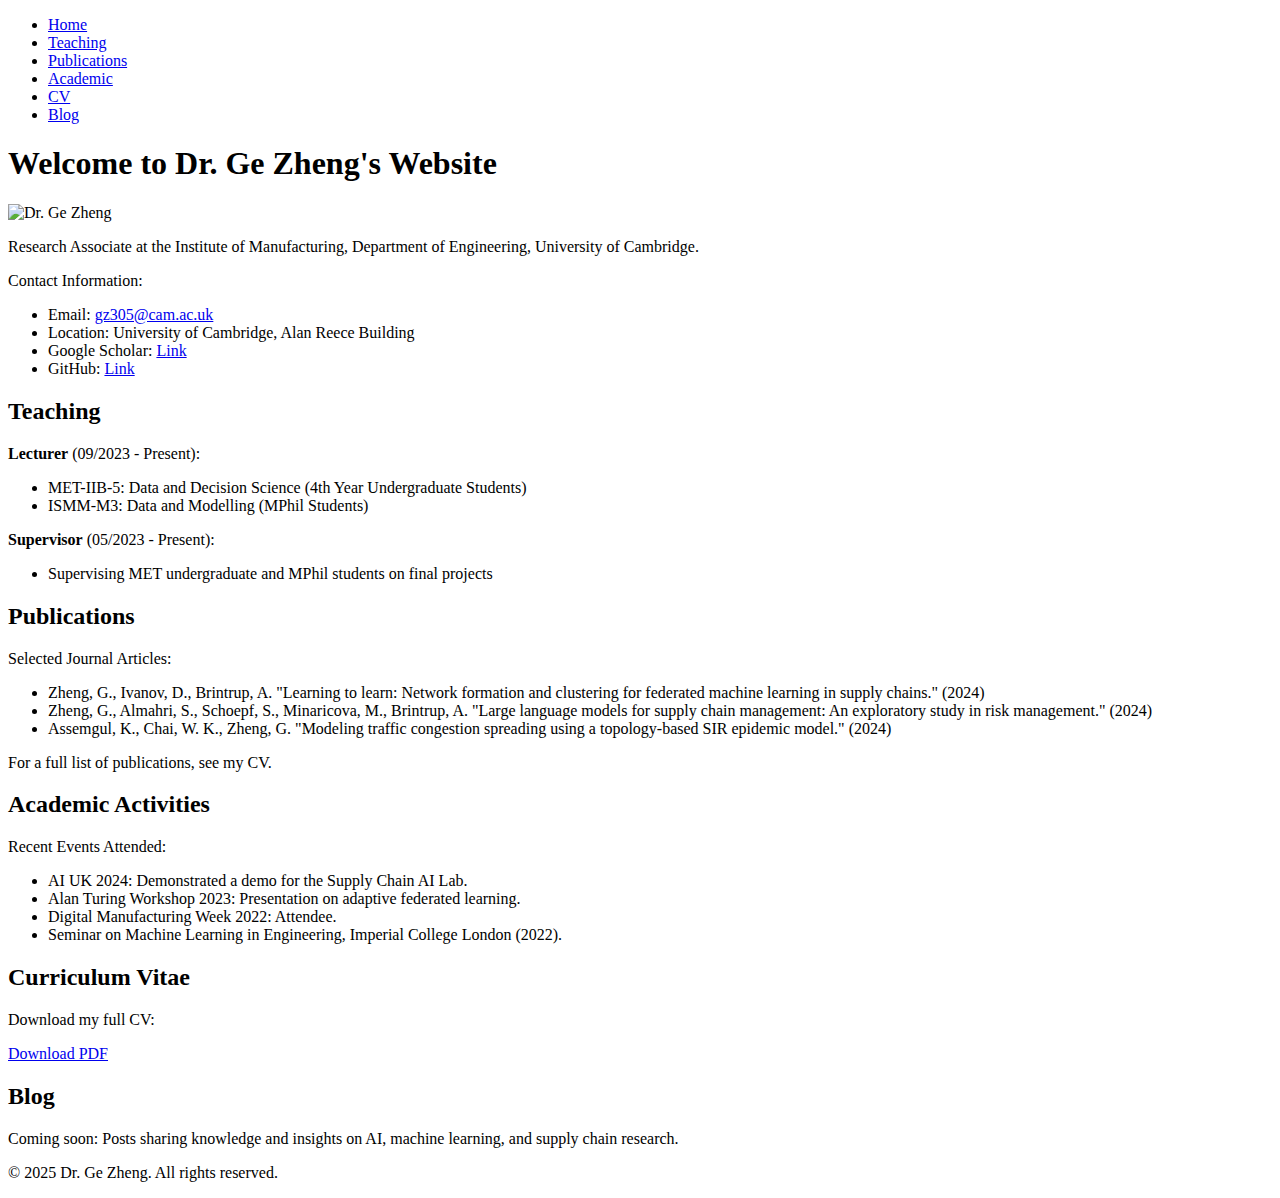
==== index.html @ 549e2636 "Create index.html" ====
<!DOCTYPE html>
<html lang="en">

<head>
    <meta charset="UTF-8">
    <meta name="viewport" content="width=device-width, initial-scale=1.0">
    <title>Dr. Ge Zheng</title>
    <link rel="stylesheet" href="styles.css">
</head>

<body>
    <header>
        <nav>
            <ul>
                <li><a href="index.html">Home</a></li>
                <li><a href="teaching.html">Teaching</a></li>
                <li><a href="publications.html">Publications</a></li>
                <li><a href="academic.html">Academic</a></li>
                <li><a href="cv.html">CV</a></li>
                <li><a href="blog.html">Blog</a></li>
            </ul>
        </nav>
    </header>

    <main>
        <!-- Home Page Content -->
        <section id="home">
            <h1>Welcome to Dr. Ge Zheng's Website</h1>
            <img src="profile.jpg" alt="Dr. Ge Zheng" />
            <p>
                Research Associate at the Institute of Manufacturing, Department of Engineering, University of Cambridge.
            </p>
            <p>Contact Information:</p>
            <ul>
                <li>Email: <a href="mailto:gz305@cam.ac.uk">gz305@cam.ac.uk</a></li>
                <li>Location: University of Cambridge, Alan Reece Building</li>
                <li>Google Scholar: <a href="#">Link</a></li>
                <li>GitHub: <a href="#">Link</a></li>
            </ul>
        </section>

        <!-- Teaching Page Content -->
        <section id="teaching">
            <h2>Teaching</h2>
            <p><strong>Lecturer</strong> (09/2023 - Present):</p>
            <ul>
                <li>MET-IIB-5: Data and Decision Science (4th Year Undergraduate Students)</li>
                <li>ISMM-M3: Data and Modelling (MPhil Students)</li>
            </ul>
            <p><strong>Supervisor</strong> (05/2023 - Present):</p>
            <ul>
                <li>Supervising MET undergraduate and MPhil students on final projects</li>
            </ul>
        </section>

        <!-- Publications Page Content -->
        <section id="publications">
            <h2>Publications</h2>
            <p>Selected Journal Articles:</p>
            <ul>
                <li>Zheng, G., Ivanov, D., Brintrup, A. "Learning to learn: Network formation and clustering for federated machine learning in supply chains." (2024)</li>
                <li>Zheng, G., Almahri, S., Schoepf, S., Minaricova, M., Brintrup, A. "Large language models for supply chain management: An exploratory study in risk management." (2024)</li>
                <li>Assemgul, K., Chai, W. K., Zheng, G. "Modeling traffic congestion spreading using a topology-based SIR epidemic model." (2024)</li>
            </ul>
            <p>For a full list of publications, see my CV.</p>
        </section>

        <!-- Academic Page Content -->
        <section id="academic">
            <h2>Academic Activities</h2>
            <p>Recent Events Attended:</p>
            <ul>
                <li>AI UK 2024: Demonstrated a demo for the Supply Chain AI Lab.</li>
                <li>Alan Turing Workshop 2023: Presentation on adaptive federated learning.</li>
                <li>Digital Manufacturing Week 2022: Attendee.</li>
                <li>Seminar on Machine Learning in Engineering, Imperial College London (2022).</li>
            </ul>
        </section>

        <!-- CV Page Content -->
        <section id="cv">
            <h2>Curriculum Vitae</h2>
            <p>Download my full CV:</p>
            <a href="Curriculum_Vitae_GeZheng.pdf" download>Download PDF</a>
        </section>

        <!-- Blog Page Content -->
        <section id="blog">
            <h2>Blog</h2>
            <p>Coming soon: Posts sharing knowledge and insights on AI, machine learning, and supply chain research.</p>
        </section>
    </main>

    <footer>
        <p>&copy; 2025 Dr. Ge Zheng. All rights reserved.</p>
    </footer>
</body>

</html>
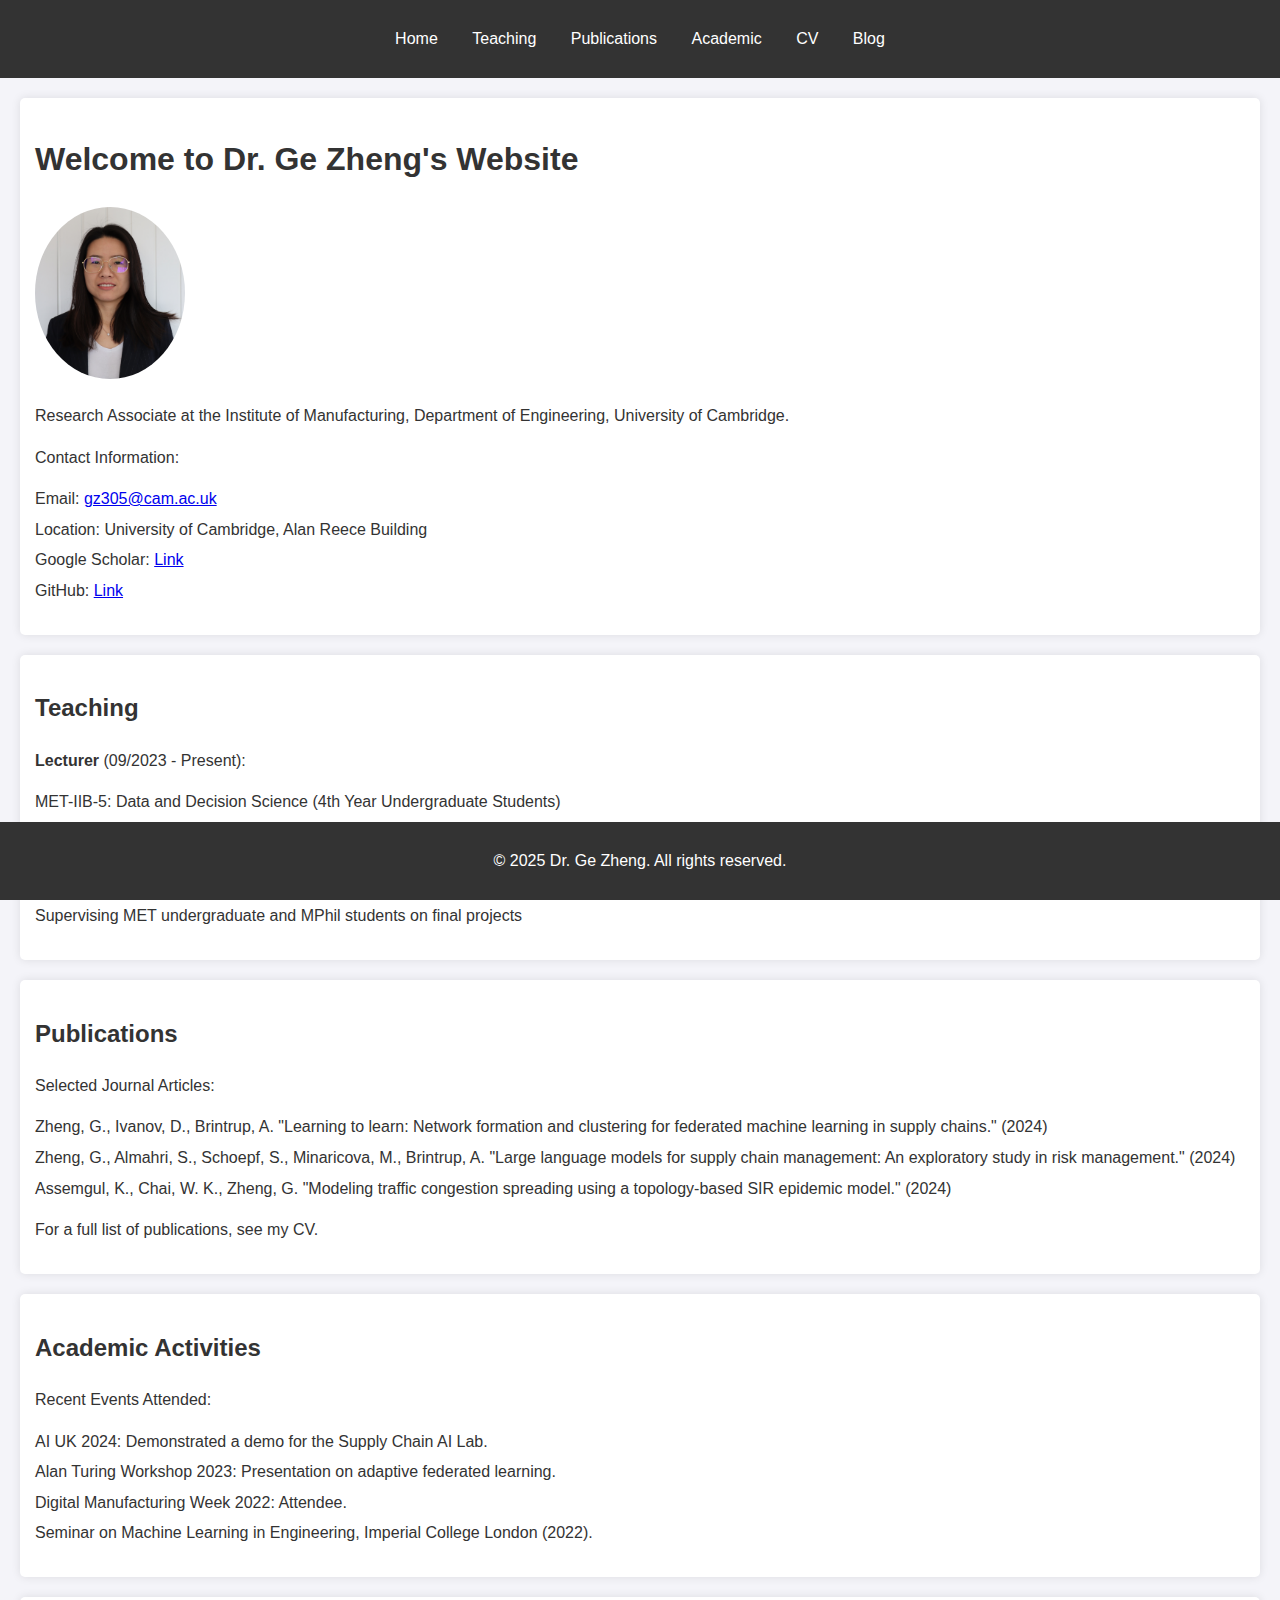
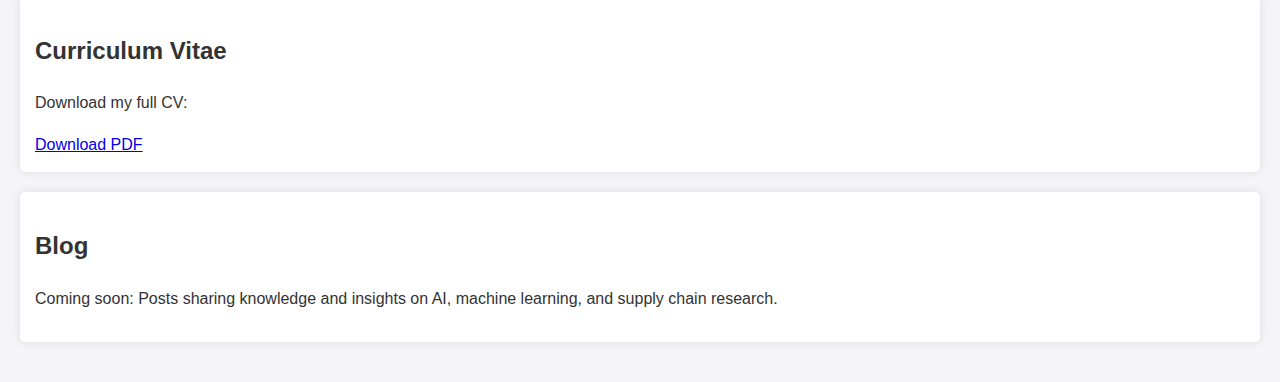
==== commit fd123f10: "Update index.html" ====
--- a/index.html
+++ b/index.html
@@ -26,7 +26,7 @@
         <!-- Home Page Content -->
         <section id="home">
             <h1>Welcome to Dr. Ge Zheng's Website</h1>
-            <img src="profile.jpg" alt="Dr. Ge Zheng" />
+            <img src="ID-card.png" alt="Dr. Ge Zheng" />
             <p>
                 Research Associate at the Institute of Manufacturing, Department of Engineering, University of Cambridge.
             </p>
--- a/styles.css
+++ b/styles.css
@@ -0,0 +1,70 @@
+body {
+    font-family: Arial, sans-serif;
+    line-height: 1.6;
+    margin: 0;
+    padding: 0;
+    background-color: #f4f4f9;
+    color: #333;
+}
+
+header {
+    background: #333;
+    color: #fff;
+    padding: 10px 0;
+    text-align: center;
+}
+
+nav ul {
+    list-style: none;
+    padding: 0;
+}
+
+nav ul li {
+    display: inline;
+    margin: 0 15px;
+}
+
+nav ul li a {
+    color: #fff;
+    text-decoration: none;
+}
+
+main {
+    padding: 20px;
+}
+
+section {
+    margin-bottom: 20px;
+    background: #fff;
+    padding: 15px;
+    border-radius: 5px;
+    box-shadow: 0 0 10px rgba(0, 0, 0, 0.1);
+}
+
+h1, h2 {
+    color: #333;
+}
+
+footer {
+    background: #333;
+    color: #fff;
+    text-align: center;
+    padding: 10px 0;
+    position: fixed;
+    width: 100%;
+    bottom: 0;
+}
+
+ul {
+    list-style: none;
+    padding: 0;
+}
+
+ul li {
+    margin: 5px 0;
+}
+
+img {
+    max-width: 150px;
+    border-radius: 50%;
+}
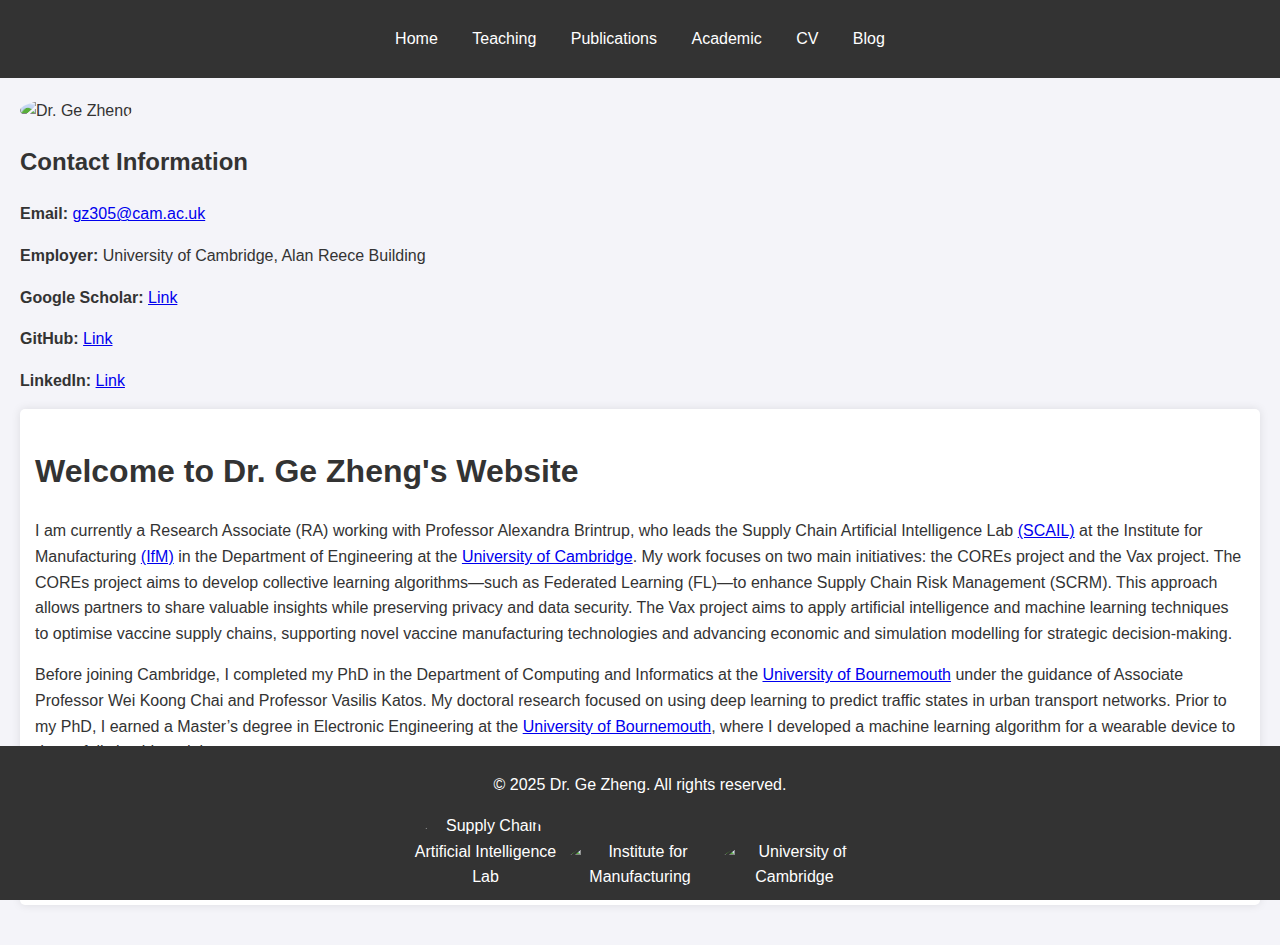
==== commit b73c34b3: "Add files via upload" ====
--- a/index.html
+++ b/index.html
@@ -1,99 +1,83 @@
 <!DOCTYPE html>
 <html lang="en">
-
 <head>
-    <meta charset="UTF-8">
-    <meta name="viewport" content="width=device-width, initial-scale=1.0">
-    <title>Dr. Ge Zheng</title>
-    <link rel="stylesheet" href="styles.css">
+  <meta charset="UTF-8" />
+  <meta name="viewport" content="width=device-width, initial-scale=1.0"/>
+  <title>Dr. Ge Zheng - Home</title>
+  <!-- Link to your stylesheet -->
+  <link rel="stylesheet" href="styles.css" />
 </head>
 
 <body>
-    <header>
-        <nav>
-            <ul>
-                <li><a href="index.html">Home</a></li>
-                <li><a href="teaching.html">Teaching</a></li>
-                <li><a href="publications.html">Publications</a></li>
-                <li><a href="academic.html">Academic</a></li>
-                <li><a href="cv.html">CV</a></li>
-                <li><a href="blog.html">Blog</a></li>
-            </ul>
-        </nav>
-    </header>
 
-    <main>
-        <!-- Home Page Content -->
-        <section id="home">
-            <h1>Welcome to Dr. Ge Zheng's Website</h1>
-            <img src="ID-card.png" alt="Dr. Ge Zheng" />
-            <p>
-                Research Associate at the Institute of Manufacturing, Department of Engineering, University of Cambridge.
-            </p>
-            <p>Contact Information:</p>
-            <ul>
-                <li>Email: <a href="mailto:gz305@cam.ac.uk">gz305@cam.ac.uk</a></li>
-                <li>Location: University of Cambridge, Alan Reece Building</li>
-                <li>Google Scholar: <a href="#">Link</a></li>
-                <li>GitHub: <a href="#">Link</a></li>
-            </ul>
-        </section>
+  <!-- Header / Navigation -->
+  <header>
+    <nav>
+      <ul>
+        <li><a href="index.html" class="active">Home</a></li>
+        <li><a href="teaching.html">Teaching</a></li>
+        <li><a href="publication.html">Publications</a></li>
+        <li><a href="academic.html">Academic</a></li>
+        <li><a href="cv.html">CV</a></li>
+        <li><a href="blog.html">Blog</a></li>
+      </ul>
+    </nav>
+  </header>
 
-        <!-- Teaching Page Content -->
-        <section id="teaching">
-            <h2>Teaching</h2>
-            <p><strong>Lecturer</strong> (09/2023 - Present):</p>
-            <ul>
-                <li>MET-IIB-5: Data and Decision Science (4th Year Undergraduate Students)</li>
-                <li>ISMM-M3: Data and Modelling (MPhil Students)</li>
-            </ul>
-            <p><strong>Supervisor</strong> (05/2023 - Present):</p>
-            <ul>
-                <li>Supervising MET undergraduate and MPhil students on final projects</li>
-            </ul>
-        </section>
+  <!-- Main Content (Two-Column Layout) -->
+  <main class="home-container">
+    <!-- Left Column -->
+    <div class="left-column">
+      <img src="_images/ID-card.png" alt="Dr. Ge Zheng" class="profile-picture" />
+      <div class="contact-info">
+        <h2>Contact Information</h2>
+        <p><strong>Email:</strong> <a href="mailto:gz305@cam.ac.uk">gz305@cam.ac.uk</a></p>
+        <p><strong>Employer:</strong> University of Cambridge, Alan Reece Building</p>
+        <p><strong>Google Scholar:</strong> <a href="https://scholar.google.co.uk/citations?user=oxoSeLEAAAAJ&hl=en">Link</a></p>
+        <p><strong>GitHub:</strong> <a href="https://github.com/gzheng0826">Link</a></p>
+        <p><strong>LinkedIn:</strong> <a href="https://www.linkedin.com/in/dr-ge-zheng-78b451223/">Link</a></p>
+      </div>
+    </div>
 
-        <!-- Publications Page Content -->
-        <section id="publications">
-            <h2>Publications</h2>
-            <p>Selected Journal Articles:</p>
-            <ul>
-                <li>Zheng, G., Ivanov, D., Brintrup, A. "Learning to learn: Network formation and clustering for federated machine learning in supply chains." (2024)</li>
-                <li>Zheng, G., Almahri, S., Schoepf, S., Minaricova, M., Brintrup, A. "Large language models for supply chain management: An exploratory study in risk management." (2024)</li>
-                <li>Assemgul, K., Chai, W. K., Zheng, G. "Modeling traffic congestion spreading using a topology-based SIR epidemic model." (2024)</li>
-            </ul>
-            <p>For a full list of publications, see my CV.</p>
-        </section>
+    <!-- Right Column -->
+    <div class="right-column">
+      <section>
+        <h1>Welcome to Dr. Ge Zheng's Website</h1>
+        <p>
+            I am currently a Research Associate (RA) working with Professor Alexandra Brintrup, 
+            who leads the Supply Chain Artificial Intelligence Lab <a href="https://www.ifm.eng.cam.ac.uk/research/supply-chain-ai-lab/">(SCAIL)</a> at the Institute for Manufacturing <a href="https://www.ifm.eng.cam.ac.uk/">(IfM)</a> in the Department of Engineering at the <a href="https://www.cam.ac.uk/">University of Cambridge</a>. 
+            My work focuses on two main initiatives: the COREs project and the Vax project. 
+            The COREs project aims to develop collective learning algorithms—such as Federated Learning (FL)—to enhance Supply Chain Risk Management (SCRM). 
+            This approach allows partners to share valuable insights while preserving privacy and data security. 
+            The Vax project aims to apply artificial intelligence and machine learning techniques to optimise vaccine supply chains, supporting novel vaccine manufacturing technologies and advancing economic and simulation modelling for strategic decision-making.            
+        </p>
 
-        <!-- Academic Page Content -->
-        <section id="academic">
-            <h2>Academic Activities</h2>
-            <p>Recent Events Attended:</p>
-            <ul>
-                <li>AI UK 2024: Demonstrated a demo for the Supply Chain AI Lab.</li>
-                <li>Alan Turing Workshop 2023: Presentation on adaptive federated learning.</li>
-                <li>Digital Manufacturing Week 2022: Attendee.</li>
-                <li>Seminar on Machine Learning in Engineering, Imperial College London (2022).</li>
-            </ul>
-        </section>
+        <p>
+            Before joining Cambridge, I completed my PhD in the Department of Computing and Informatics at the <a href="https://www.bournemouth.ac.uk/">University of Bournemouth</a> under the guidance of Associate Professor Wei Koong Chai and Professor Vasilis Katos. 
+            My doctoral research focused on using deep learning to predict traffic states in urban transport networks. 
+            Prior to my PhD, I earned a Master’s degree in Electronic Engineering at the <a href="https://www.bournemouth.ac.uk/">University of Bournemouth</a>, where I developed a machine learning algorithm for a wearable device to detect falls in older adults.
+        </p>    
+        
+        <p>
+            More broadly, I am passionate about integrating AI-driven solutions into diverse fields—including supply chain management, pattern recognition, intelligent transportation systems, and healthcare—to help streamline operations, mitigate risk, and improve outcomes.
+        </p>    
+        
+        <p>
+          Here, you will find information about my teaching, publications, academic activities, and blog posts related to AI, machine learning, and supply chain research.
+        </p>
+      </section>
+    </div>
+  </main>
 
-        <!-- CV Page Content -->
-        <section id="cv">
-            <h2>Curriculum Vitae</h2>
-            <p>Download my full CV:</p>
-            <a href="Curriculum_Vitae_GeZheng.pdf" download>Download PDF</a>
-        </section>
+  <!-- Footer -->
+  <footer>
+    <p>&copy; 2025 Dr. Ge Zheng. All rights reserved.</p>
+    <div class="footer-logos">
+        <img src="_images/SCAIL.png" alt="Supply Chain Artificial Intelligence Lab" class="footer-logo-scail">
+        <img src="_images/ifm.png" alt="Institute for Manufacturing" class="footer-logo-ifm">
+        <img src="_images/CamUni.jpg" alt="University of Cambridge" class="footer-logo-cam">
+      </div>
+  </footer>
 
-        <!-- Blog Page Content -->
-        <section id="blog">
-            <h2>Blog</h2>
-            <p>Coming soon: Posts sharing knowledge and insights on AI, machine learning, and supply chain research.</p>
-        </section>
-    </main>
-
-    <footer>
-        <p>&copy; 2025 Dr. Ge Zheng. All rights reserved.</p>
-    </footer>
 </body>
-
 </html>
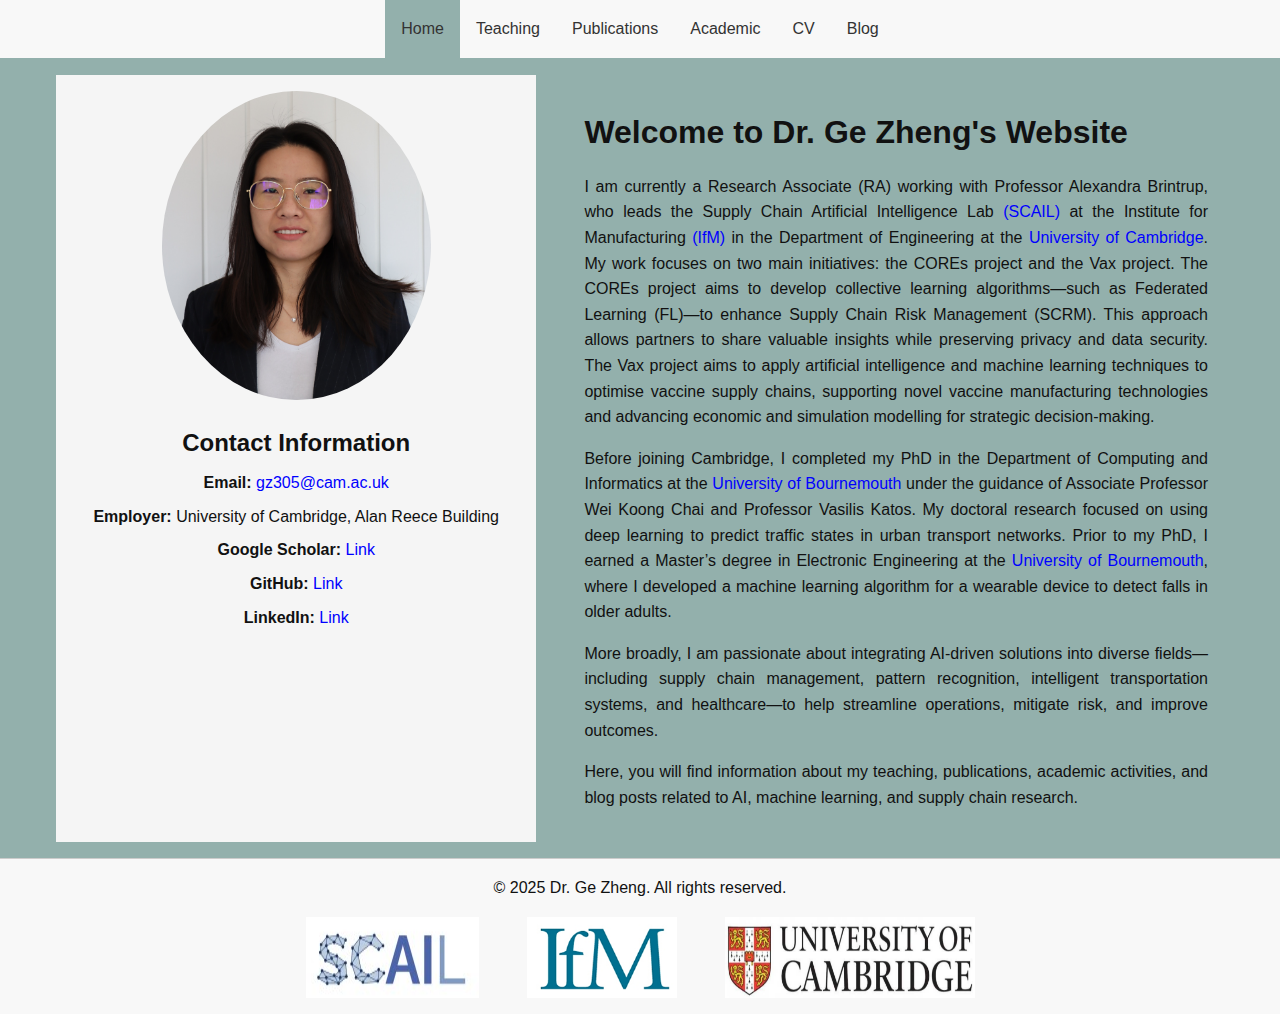
==== commit 6a540690: "Update index.html" ====
--- a/index.html
+++ b/index.html
@@ -28,7 +28,7 @@
   <main class="home-container">
     <!-- Left Column -->
     <div class="left-column">
-      <img src="_images/ID-card.png" alt="Dr. Ge Zheng" class="profile-picture" />
+      <img src="ID-card.png" alt="Dr. Ge Zheng" class="profile-picture" />
       <div class="contact-info">
         <h2>Contact Information</h2>
         <p><strong>Email:</strong> <a href="mailto:gz305@cam.ac.uk">gz305@cam.ac.uk</a></p>
@@ -73,9 +73,9 @@
   <footer>
     <p>&copy; 2025 Dr. Ge Zheng. All rights reserved.</p>
     <div class="footer-logos">
-        <img src="_images/SCAIL.png" alt="Supply Chain Artificial Intelligence Lab" class="footer-logo-scail">
-        <img src="_images/ifm.png" alt="Institute for Manufacturing" class="footer-logo-ifm">
-        <img src="_images/CamUni.jpg" alt="University of Cambridge" class="footer-logo-cam">
+        <img src="SCAIL.png" alt="Supply Chain Artificial Intelligence Lab" class="footer-logo-scail">
+        <img src="ifm.png" alt="Institute for Manufacturing" class="footer-logo-ifm">
+        <img src="CamUni.jpg" alt="University of Cambridge" class="footer-logo-cam">
       </div>
   </footer>
 
--- a/styles.css
+++ b/styles.css
@@ -1,70 +1,158 @@
-body {
+/* Common reset */
+* {
+    margin: 0;
+    padding: 0;
+    box-sizing: border-box;
+  }
+  
+  /* Basic body styling */
+  body {
     font-family: Arial, sans-serif;
     line-height: 1.6;
-    margin: 0;
-    padding: 0;
-    background-color: #f4f4f9;
+    color: #111111;
+    background-color: #93B0AC;
+  }
+  
+  /* Header navigation (example) */
+  header {
+    background-color: #f8f8f8;
+    border-bottom: 1px solid #93B0AC;
+    
+  }
+  
+  header ul {
+    list-style: none;
+    display: flex;
+    justify-content: center; /* center items horizontally */
+  }
+  
+  header li a {
+    display: block;
+    padding: 1rem;
+    text-decoration: none;
     color: #333;
+  }
+  
+  header li a.active {
+    background-color: #93B0AC; /* highlight current page */
+  }
+  
+  /* Default link color */
+  a {
+    color: blue; /* Change to your desired color */
+    text-decoration: none; /* Removes the underline (optional) */
+  }
+
+
+  /* Main container for home page */
+  .home-container {
+    display: flex;            /* use Flexbox for columns */
+    flex-wrap: wrap;          /* allow wrapping on small screens */
+    max-width: 1200px;        /* optional max width */
+    margin: 0 auto;           /* center the container */
+    padding: 1rem;            /* some padding around content */
+    gap: 2rem;                /* spacing between columns */
+  }
+  
+  /* Main container for home page */
+  .page-container {
+    max-width: 800px;        /* optional max width */
+    margin: 0 auto;           /* center the container */
+    padding: 1rem;            /* some padding around content */
+  }
+
+  /* publication page */
+  .paper-title {
+    font-weight: bold;
+    display: block;
+  }
+  .paper-authors, .paper-venue, .paper-year {
+    display: block;
+    font-size: 0.95rem;
+    color: #555;
+  }
+  .paper-venue {
+    font-style: italic;
+  }
+
+  /* Left Column */
+  .left-column {
+    flex: 1 1 40%;            /* roughly 25% of the width */
+    min-width: 280px;         /* ensure column is never too narrow */
+    background-color: #f5f5f5;/* optional background */
+    padding: 1rem;
+    text-align: center;       /* center the image and text */
+  }
+  
+  /* Profile picture */
+  .profile-picture {
+    max-width: 60%;
+    height: auto;
+    border-radius: 50%;       /* make it circular if you like */
+    margin-bottom: 1rem;
+  }
+  
+  /* Contact info styling */
+  .contact-info h2 {
+    margin-bottom: 0.5rem;
+  }
+  .contact-info p {
+    margin-bottom: 0.5rem;
+  }
+  
+  /* Right Column */
+  .right-column {
+    flex: 1 1 55%;           /* roughly 70% of the width */
+    min-width: 300px;        /* ensure column is never too narrow */
+    padding: 1rem;
+    text-align: justify;
+  }
+  
+section {
+ margin-top: 1em;
+ margin-bottom: 1em;  
+}  
+
+p {
+  margin-bottom: 1em;
 }
 
-header {
-    background: #333;
-    color: #fff;
-    padding: 10px 0;
-    text-align: center;
+h1 {
+  margin-bottom: 0.5em;
 }
 
-nav ul {
-    list-style: none;
-    padding: 0;
+
+h2 {
+  margin-bottom: 0.5em;
 }
 
-nav ul li {
-    display: inline;
-    margin: 0 15px;
-}
 
-nav ul li a {
-    color: #fff;
-    text-decoration: none;
-}
+  /* Footer styling (example) */
+  footer {
+    background-color: #f8f8f8;
+    border-top: 1px solid #ccc;
+    padding: 1rem;
+    text-align: center;
+  }
 
-main {
-    padding: 20px;
-}
+  .footer-logos {
+    display: flex;              /* Arrange items in a row */
+    justify-content: center;    /* Center align the logos horizontally */
+    gap: 3rem;                  /* Add space between the logos */
+    margin-top: 1rem;           /* Space above the logo section */
+  }
 
-section {
-    margin-bottom: 20px;
-    background: #fff;
-    padding: 15px;
-    border-radius: 5px;
-    box-shadow: 0 0 10px rgba(0, 0, 0, 0.1);
-}
+  .footer-logo-cam {
+    max-width: 250px;           /* Adjust logo size */
+    height: auto;               /* Maintain aspect ratio */
+  }
+  
+  .footer-logo-scail {
+    max-width: 200px;           /* Adjust logo size */
+    height: auto;               /* Maintain aspect ratio */
+  }
 
-h1, h2 {
-    color: #333;
-}
-
-footer {
-    background: #333;
-    color: #fff;
-    text-align: center;
-    padding: 10px 0;
-    position: fixed;
-    width: 100%;
-    bottom: 0;
-}
-
-ul {
-    list-style: none;
-    padding: 0;
-}
-
-ul li {
-    margin: 5px 0;
-}
-
-img {
-    max-width: 150px;
-    border-radius: 50%;
-}
+  .footer-logo-ifm {
+    max-width: 150px;           /* Adjust logo size */
+    height: auto;               /* Maintain aspect ratio */
+  }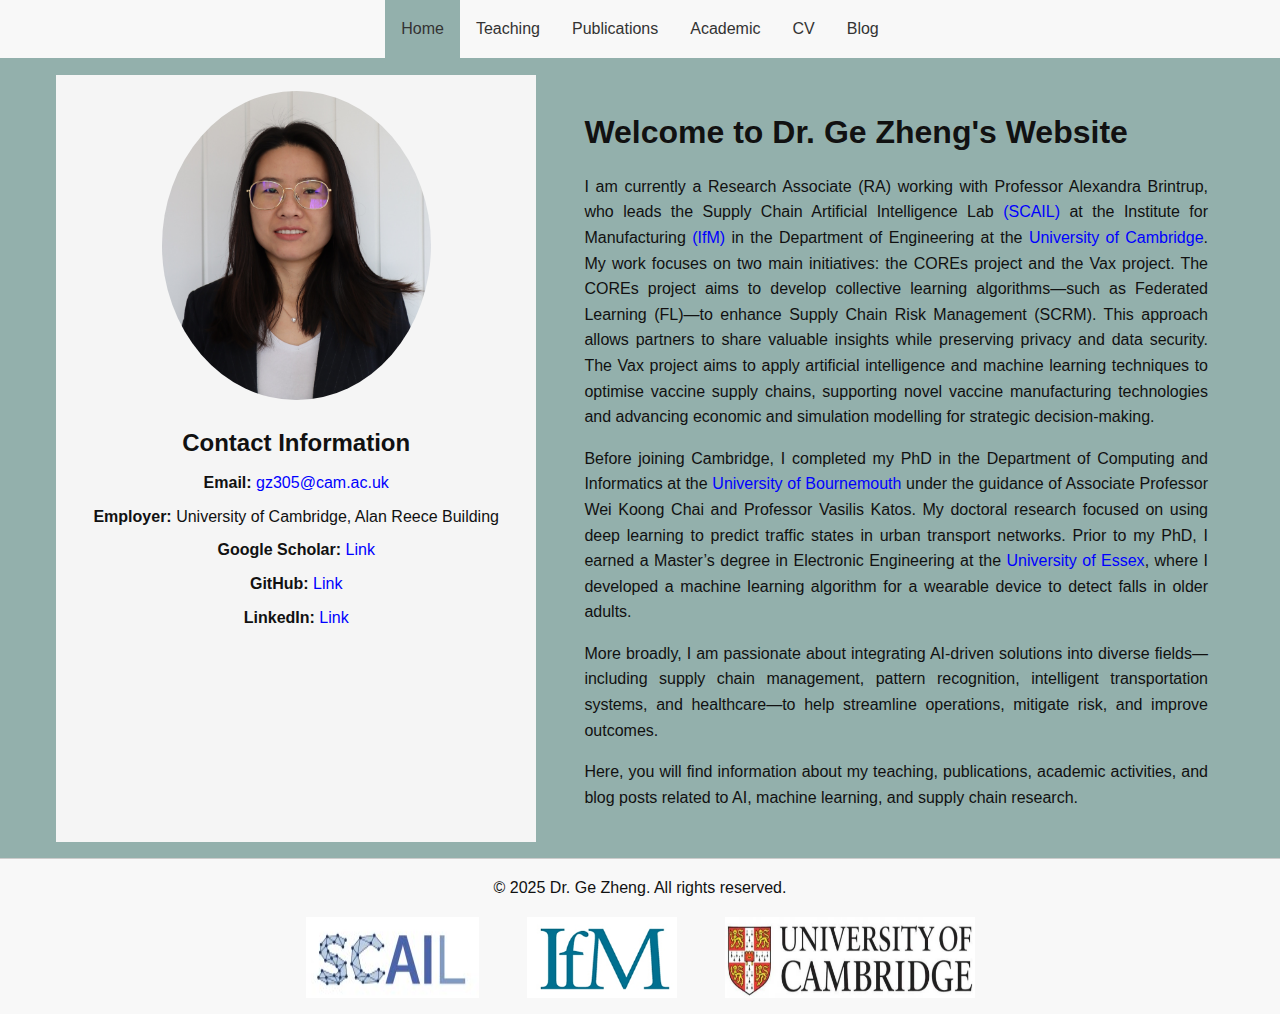
==== commit 2ce743db: "Update index.html" ====
--- a/index.html
+++ b/index.html
@@ -55,7 +55,7 @@
         <p>
             Before joining Cambridge, I completed my PhD in the Department of Computing and Informatics at the <a href="https://www.bournemouth.ac.uk/">University of Bournemouth</a> under the guidance of Associate Professor Wei Koong Chai and Professor Vasilis Katos. 
             My doctoral research focused on using deep learning to predict traffic states in urban transport networks. 
-            Prior to my PhD, I earned a Master’s degree in Electronic Engineering at the <a href="https://www.bournemouth.ac.uk/">University of Bournemouth</a>, where I developed a machine learning algorithm for a wearable device to detect falls in older adults.
+            Prior to my PhD, I earned a Master’s degree in Electronic Engineering at the <a href="https://www.essex.ac.uk/">University of Essex</a>, where I developed a machine learning algorithm for a wearable device to detect falls in older adults.
         </p>    
         
         <p>
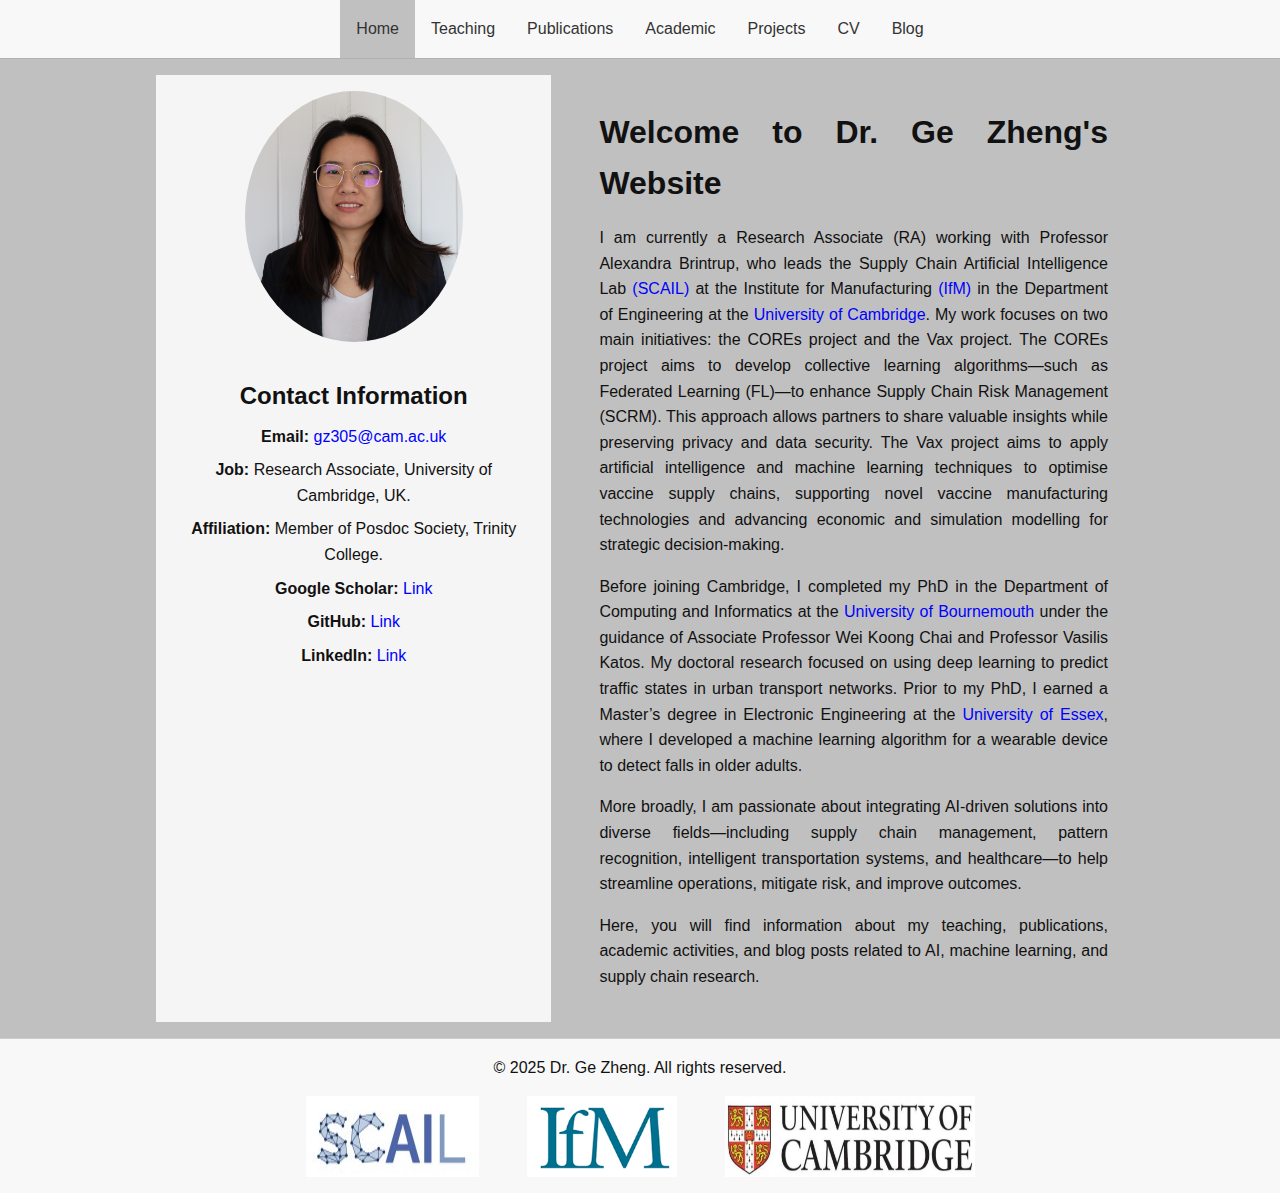
==== commit b0f0d853: "Add files via upload" ====
--- a/index.html
+++ b/index.html
@@ -18,6 +18,7 @@
         <li><a href="teaching.html">Teaching</a></li>
         <li><a href="publication.html">Publications</a></li>
         <li><a href="academic.html">Academic</a></li>
+        <li><a href="project.html">Projects</a></li>
         <li><a href="cv.html">CV</a></li>
         <li><a href="blog.html">Blog</a></li>
       </ul>
@@ -32,7 +33,8 @@
       <div class="contact-info">
         <h2>Contact Information</h2>
         <p><strong>Email:</strong> <a href="mailto:gz305@cam.ac.uk">gz305@cam.ac.uk</a></p>
-        <p><strong>Employer:</strong> University of Cambridge, Alan Reece Building</p>
+        <p><strong>Job:</strong> Research Associate, University of Cambridge, UK.</p>
+        <p><strong>Affiliation:</strong> Member of Posdoc Society, Trinity College.</p>
         <p><strong>Google Scholar:</strong> <a href="https://scholar.google.co.uk/citations?user=oxoSeLEAAAAJ&hl=en">Link</a></p>
         <p><strong>GitHub:</strong> <a href="https://github.com/gzheng0826">Link</a></p>
         <p><strong>LinkedIn:</strong> <a href="https://www.linkedin.com/in/dr-ge-zheng-78b451223/">Link</a></p>
--- a/styles.css
+++ b/styles.css
@@ -10,13 +10,13 @@
     font-family: Arial, sans-serif;
     line-height: 1.6;
     color: #111111;
-    background-color: #93B0AC;
+    background-color: #C0C0C0;
   }
   
   /* Header navigation (example) */
   header {
     background-color: #f8f8f8;
-    border-bottom: 1px solid #93B0AC;
+    border-bottom: 1px solid #abb2b9;
     
   }
   
@@ -34,7 +34,7 @@
   }
   
   header li a.active {
-    background-color: #93B0AC; /* highlight current page */
+    background-color: #C0C0C0 ; /* highlight current page */
   }
   
   /* Default link color */
@@ -48,7 +48,7 @@
   .home-container {
     display: flex;            /* use Flexbox for columns */
     flex-wrap: wrap;          /* allow wrapping on small screens */
-    max-width: 1200px;        /* optional max width */
+    max-width: 1000px;        /* optional max width */
     margin: 0 auto;           /* center the container */
     padding: 1rem;            /* some padding around content */
     gap: 2rem;                /* spacing between columns */
@@ -56,7 +56,7 @@
   
   /* Main container for home page */
   .page-container {
-    max-width: 800px;        /* optional max width */
+    max-width: 900px;        /* optional max width */
     margin: 0 auto;           /* center the container */
     padding: 1rem;            /* some padding around content */
   }
@@ -119,11 +119,13 @@
 
 h1 {
   margin-bottom: 0.5em;
+  margin-top: 0.5em;
 }
 
 
 h2 {
   margin-bottom: 0.5em;
+  margin-top: 0.5em;
 }
 
 
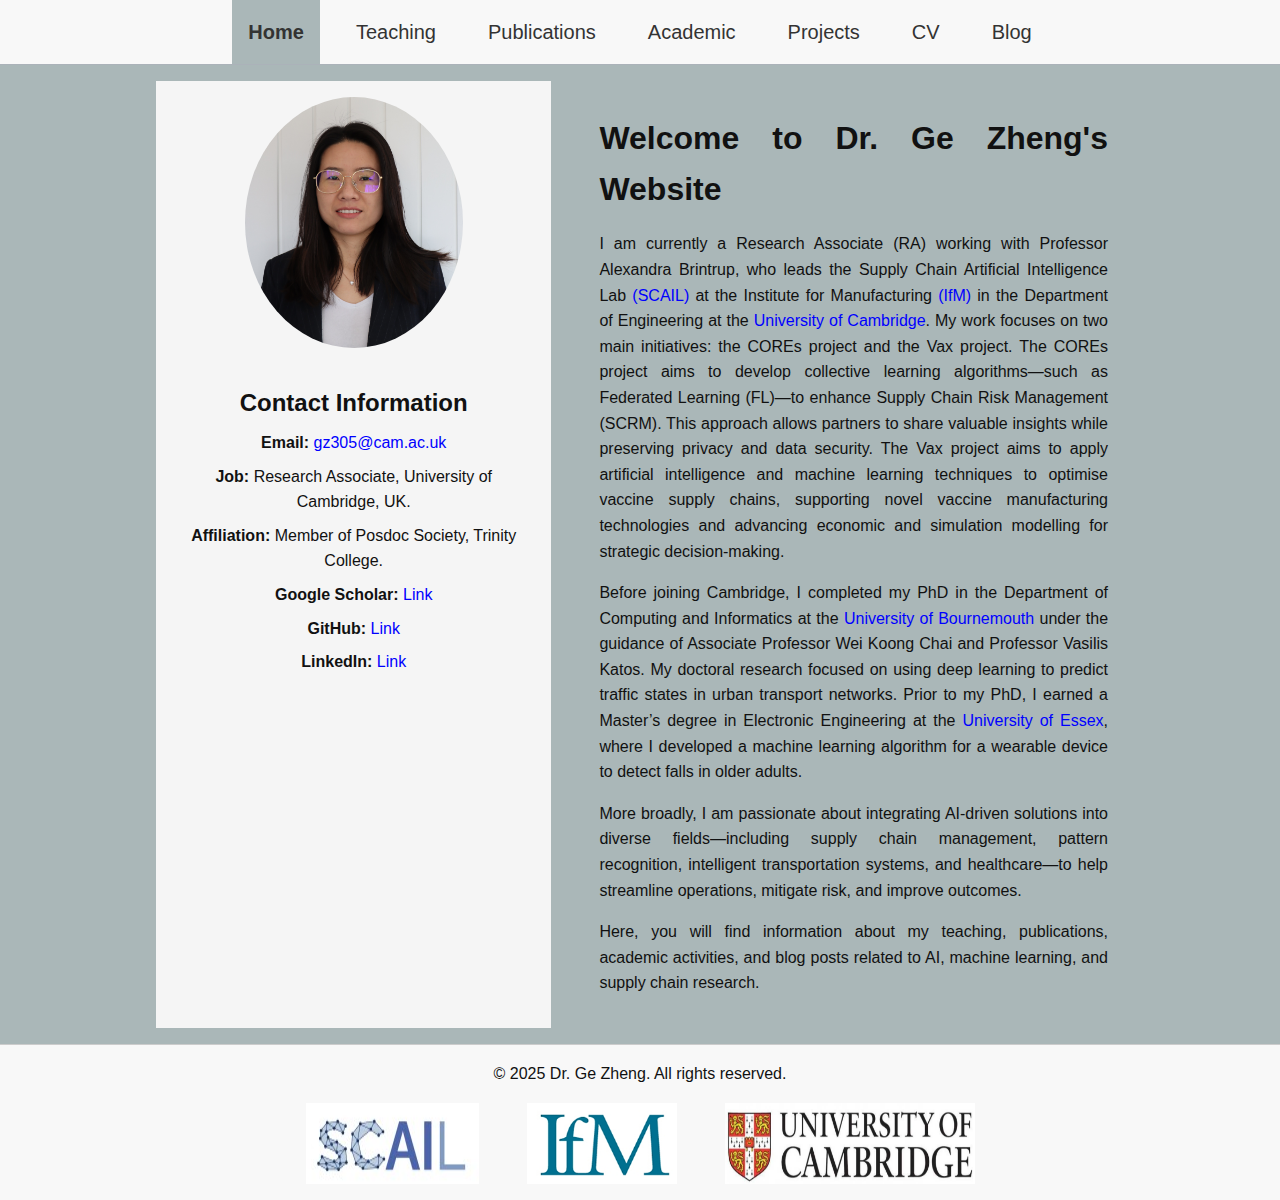
==== commit 850fcfa5: "Add files via upload" ====
--- a/index.html
+++ b/index.html
@@ -13,7 +13,7 @@
   <!-- Header / Navigation -->
   <header>
     <nav>
-      <ul>
+      <ul class="nav-links"> 
         <li><a href="index.html" class="active">Home</a></li>
         <li><a href="teaching.html">Teaching</a></li>
         <li><a href="publication.html">Publications</a></li>
--- a/styles.css
+++ b/styles.css
@@ -10,7 +10,7 @@
     font-family: Arial, sans-serif;
     line-height: 1.6;
     color: #111111;
-    background-color: #C0C0C0;
+    background-color: #AAB7B8;
   }
   
   /* Header navigation (example) */
@@ -34,7 +34,8 @@
   }
   
   header li a.active {
-    background-color: #C0C0C0 ; /* highlight current page */
+    background-color: #AAB7B8 ; /* highlight current page */
+    font-weight: bold;
   }
   
   /* Default link color */
@@ -43,6 +44,13 @@
     text-decoration: none; /* Removes the underline (optional) */
   }
 
+  /* Navigation Links */
+  .nav-links {
+    font-size: 20px;
+    gap: 20px; /* Space between links */
+    list-style: none; /* Remove bullet points */
+    color: #333;
+  }
 
   /* Main container for home page */
   .home-container {
@@ -56,7 +64,8 @@
   
   /* Main container for home page */
   .page-container {
-    max-width: 900px;        /* optional max width */
+    width: 80%;
+    max-width: 768px;        /* optional max width */
     margin: 0 auto;           /* center the container */
     padding: 1rem;            /* some padding around content */
   }
@@ -128,7 +137,6 @@
   margin-top: 0.5em;
 }
 
-
   /* Footer styling (example) */
   footer {
     background-color: #f8f8f8;
